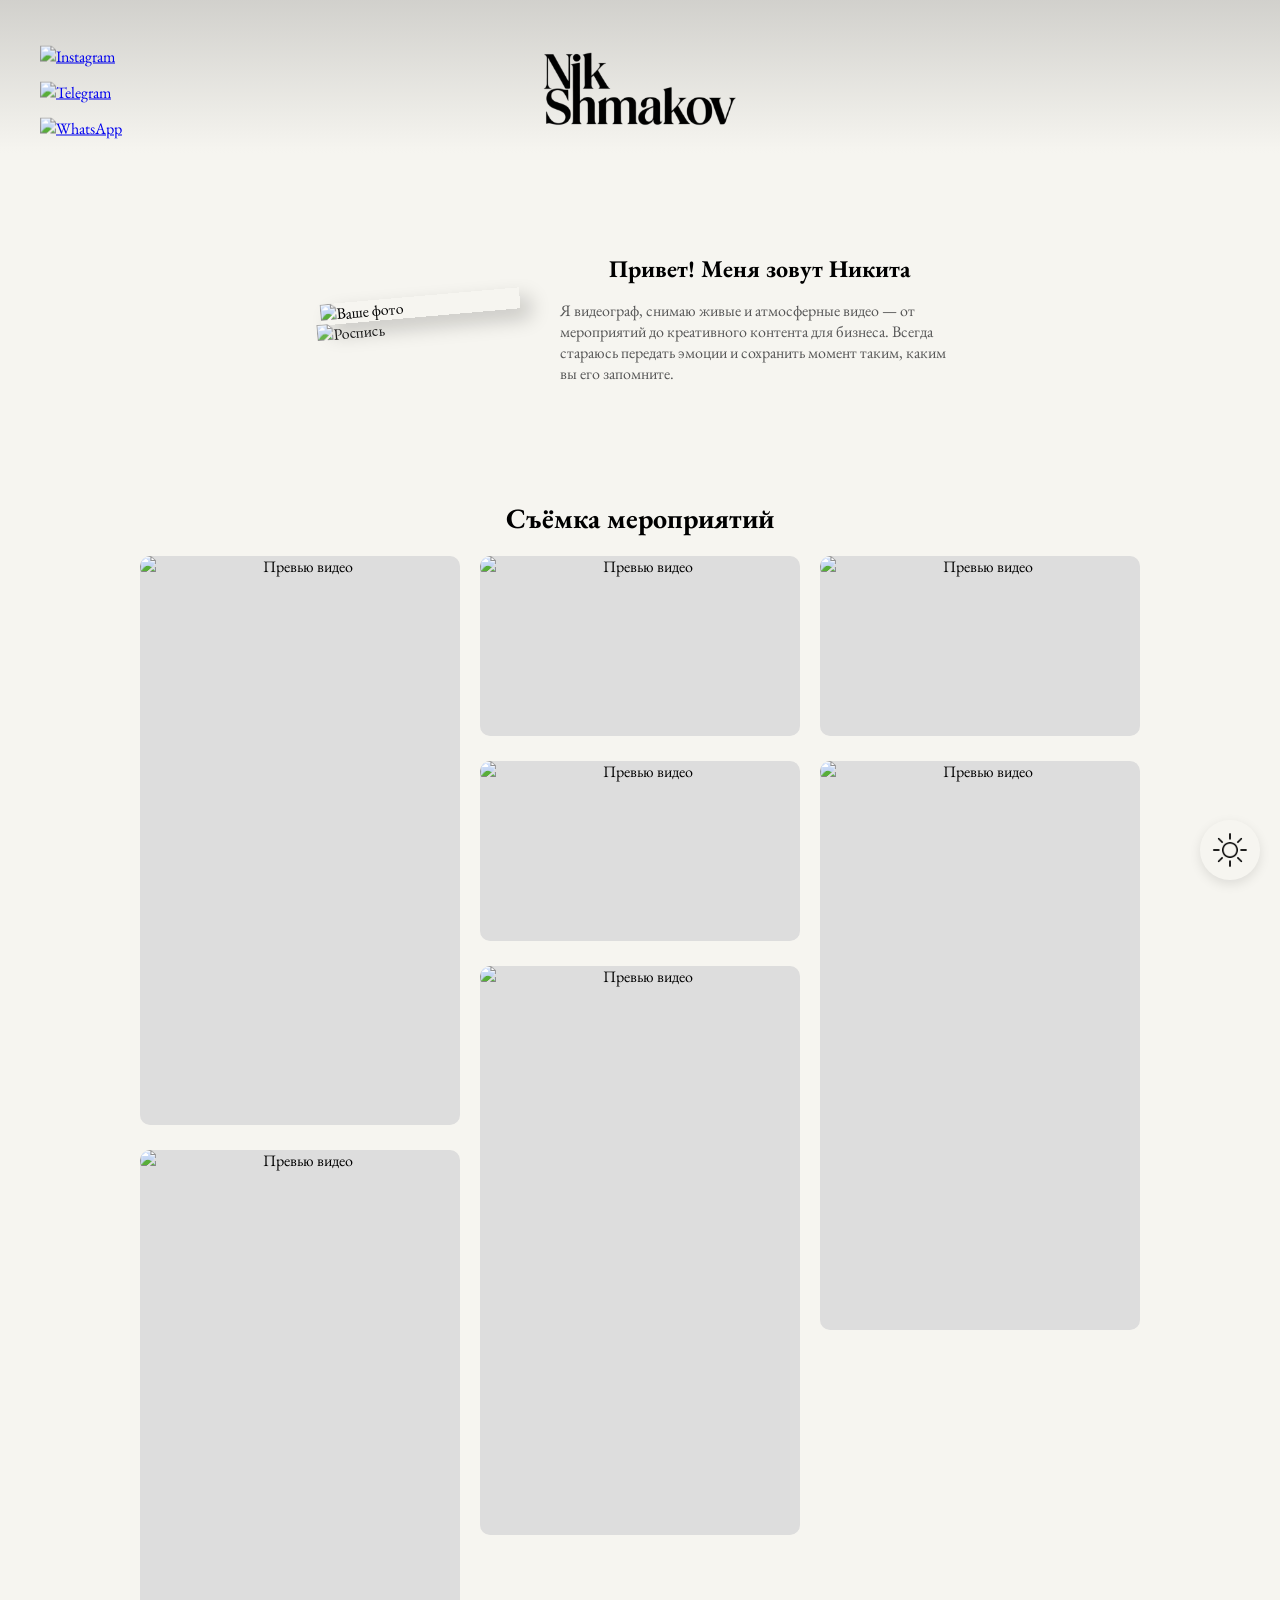
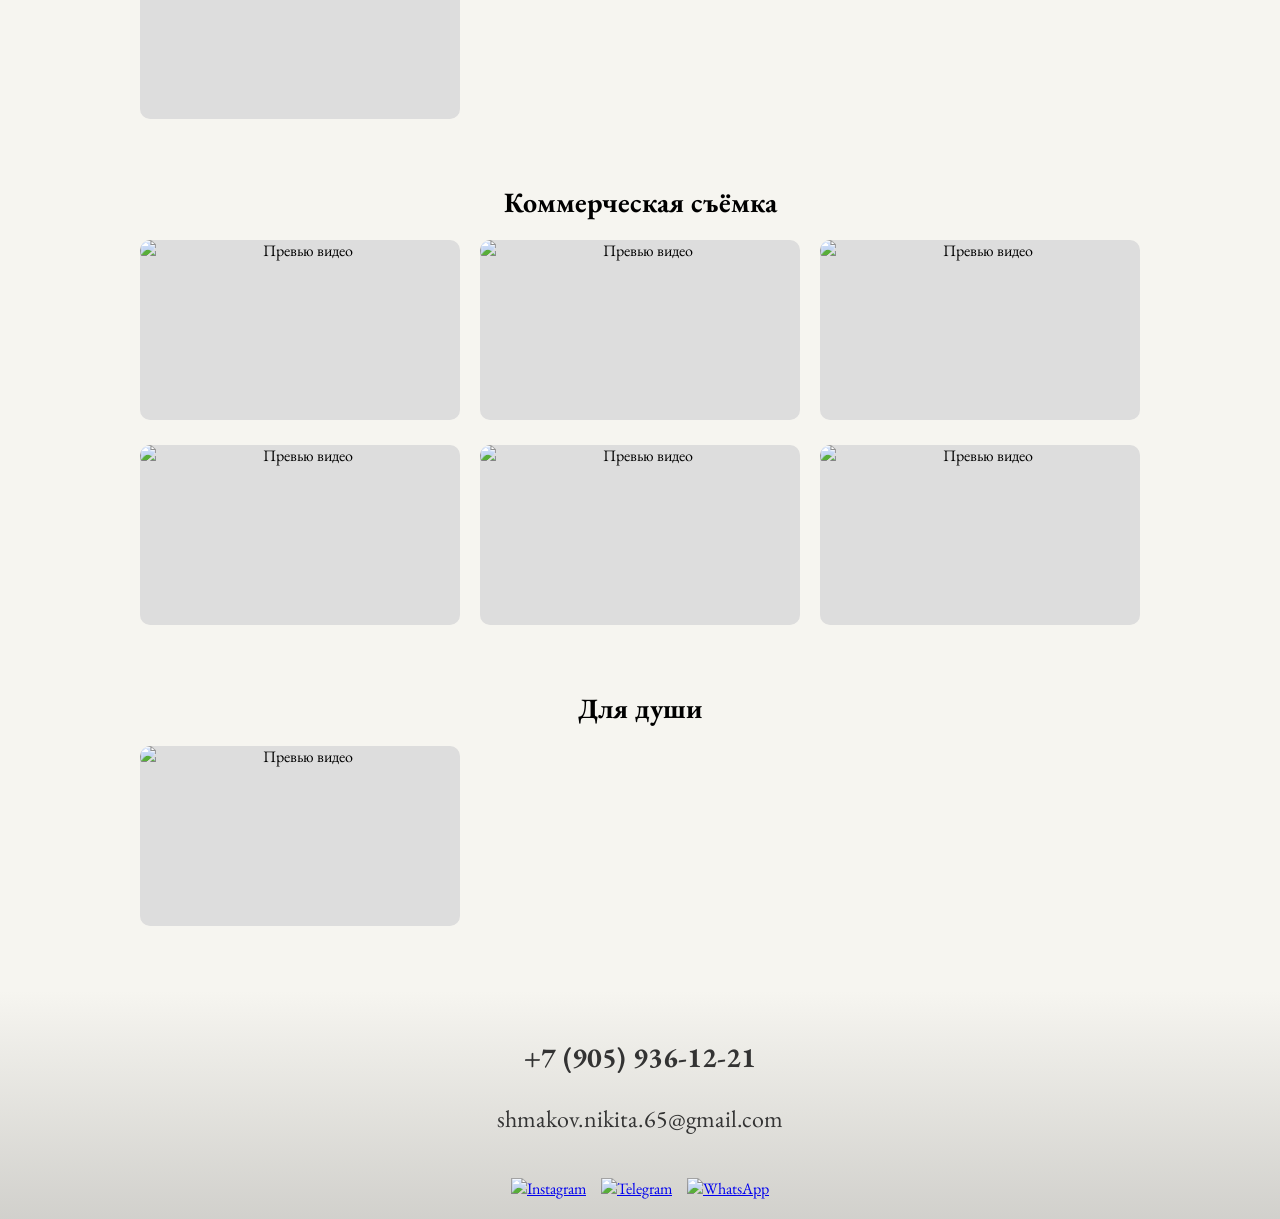
==== index.html @ 561782b1 "Update index.html" ====
<!DOCTYPE html>
<html lang="ru">
<head>
    <meta charset="UTF-8">
    <meta name="viewport" content="width=device-width, initial-scale=1.0">
    <link rel="stylesheet" href="style.css">
    <link rel="icon" type="image/x-icon" href="favicon.ico">
    <title>NikShamkov</title>
    <link href="https://fonts.googleapis.com/css2?family=EB+Garamond:wght@400..800&display=swap" rel="stylesheet">
    <script>
        function openModal(videoUrl) {
            document.getElementById("modalVideo").src = videoUrl;
            document.getElementById("videoModal").style.display = "block";
        }

        function closeModal() {
            document.getElementById("videoModal").style.display = "none";
            document.getElementById("modalVideo").src = "";
        }
    </script>
</head>
<body>
<header class="custom-header">
    <div class="social-icons">
        <a href="https://instagram.com/nikshmakovv" target="_blank">
            <img src="https://raw.githubusercontent.com/rainoff3/Nikshmakov-portfolio/main/icons/instagram.png" alt="Instagram">
        </a>
        <a href="https://t.me/nikshmakovv" target="_blank">
            <img src="https://raw.githubusercontent.com/rainoff3/Nikshmakov-portfolio/main/icons/telegram.png" alt="Telegram">
        </a>
        <a href="https://wa.me/89059361221" target="_blank">
            <img src="https://raw.githubusercontent.com/rainoff3/Nikshmakov-portfolio/main/icons/whatsapp.png" alt="WhatsApp">
        </a>
    </div>
    <div class="logo">
        <a href="#">
            <img src="logo2" alt="Логотип">
        </a>
    </div>
    <button id="theme-toggle">
        <img id="theme-icon" src="icons/sun.png" alt="theme toggle">
    </button>
</header>
<main>
    <section class="about-me">
        <div class="about-content">
            <div class="photo-wrapper">
                <img src="https://raw.githubusercontent.com/rainoff3/Nikshmakov-portfolio/main/i21.jpg" alt="Ваше фото" class="about-photo">
                <img src="https://raw.githubusercontent.com/rainoff3/Nikshmakov-portfolio/main/podpis.png" alt="Роспись" class="photo-signature">
            </div>
            <div class="about-text">
                <h2>Привет! Меня зовут Никита</h2>
                <p>Я видеограф, снимаю живые и атмосферные видео — от мероприятий до креативного контента для бизнеса. Всегда стараюсь передать эмоции и сохранить момент таким, каким вы его запомните.</p>
            </div>
        </div>
    </section>

    <section class="section">
        <h2>Съёмка мероприятий</h2>
        <div class="video-container">
             <div class="video-frame vertical" onclick="openModal('https://vkvideo.ru/video_ext.php?oid=-228483960&id=456239023&hd')">
                <img src="https://raw.githubusercontent.com/rainoff3/Nikshmakov-portfolio/main/previews/Wedding%232.png" alt="Превью видео">
            </div>
            <div class="video-frame vertical" onclick="openModal('https://vkvideo.ru/video_ext.php?oid=226153973&id=456239754&hd')">
                <img src="https://raw.githubusercontent.com/rainoff3/Nikshmakov-portfolio/main/previews/Devichnik.png" alt="Превью видео">
            </div>
            <div class="video-frame horizontal" onclick="openModal('https://vkvideo.ru/video_ext.php?oid=226153973&id=456239755&hd')">
                <img src="https://raw.githubusercontent.com/rainoff3/Nikshmakov-portfolio/main/previews/The Rooks.png" alt="Превью видео">
            </div>
            <div class="video-frame horizontal" onclick="openModal('https://vk.com/video_ext.php?oid=226153973&id=456239751&hd')">
                <img src="https://raw.githubusercontent.com/rainoff3/Nikshmakov-portfolio/main/previews/Wedding%231.png" alt="Превью видео">
            </div>
            <div class="video-frame vertical" onclick="openModal('https://vkvideo.ru/video_ext.php?oid=226153973&id=456239753&hd')">
                <img src="https://raw.githubusercontent.com/rainoff3/Nikshmakov-portfolio/main/previews/Birthday%231.png" alt="Превью видео">
            </div>
            <div class="video-frame horizontal" onclick="openModal('https://vk.com/video_ext.php?oid=226153973&id=456239750&hd')">
                <img src="https://raw.githubusercontent.com/rainoff3/Nikshmakov-portfolio/main/previews/Mp%231.png" alt="Превью видео">
            </div>
            <div class="video-frame vertical" onclick="openModal('https://vk.com/video_ext.php?oid=226153973&id=456239736&hd')">
                <img src="https://raw.githubusercontent.com/rainoff3/Nikshmakov-portfolio/main/previews/Soulmate1.png" alt="Превью видео">
            </div>
        </div>
    </section>

    <section class="section">
        <h2>Коммерческая съёмка</h2>
        <div class="video-container">
             <div class="video-frame horizontal" onclick="openModal('https://vk.com/video_ext.php?oid=226153973&id=456239757')">
                <img src="https://raw.githubusercontent.com/rainoff3/Nikshmakov-portfolio/main/previews/pottery.jpg" alt="Превью видео">
            </div>
            <div class="video-frame horizontal" onclick="openModal('https://vk.com/video_ext.php?oid=226153973&id=456239758&autoplay=1')">
                <img src="https://raw.githubusercontent.com/rainoff3/Nikshmakov-portfolio/main/previews/spa.jpg" alt="Превью видео">
            </div>
            <div class="video-frame horizontal" onclick="openModal('https://vkvideo.ru/video_ext.php?oid=226153973&id=456239748&hd=2')">
                <img src="https://raw.githubusercontent.com/rainoff3/Nikshmakov-portfolio/main/previews/altaybereg.png" alt="Превью видео">
            </div>
            <div class="video-frame horizontal" onclick="openModal('https://vkvideo.ru/video_ext.php?oid=226153973&id=456239752&hd')">
                <img src="https://raw.githubusercontent.com/rainoff3/Nikshmakov-portfolio/main/previews/Alexdrive.png" alt="Превью видео">
            </div>
            <div class="video-frame horizontal" onclick="openModal('https://vkvideo.ru/video_ext.php?oid=226153973&id=456239749&hd')">
                <img src="https://raw.githubusercontent.com/rainoff3/Nikshmakov-portfolio/main/previews/Cars.png" alt="Превью видео">
            </div>
            <div class="video-frame horizontal" onclick="openModal('https://vkvideo.ru/video_ext.php?oid=226153973&id=456239747&hd')">
                <img src="https://raw.githubusercontent.com/rainoff3/Nikshmakov-portfolio/main/previews/AltayBereg%232.png" alt="Превью видео">
            </div>
        </div>
    </section>

    <section class="section">
        <h2>Для души</h2>
        <div class="video-container">
            <div class="video-frame horizontal" onclick="openModal('https://vkvideo.ru/video_ext.php?oid=226153973&id=456239737&hd')">
                <img src="https://raw.githubusercontent.com/rainoff3/Nikshmakov-portfolio/main/previews/RusDusha.png" alt="Превью видео">
            </div>
        </div>
    </section>

    <footer>
        <div class="footer-contact">
            <p class="phone-number">+7 (905) 936-12-21</p>
            <p class="email">shmakov.nikita.65@gmail.com</p>
        </div>
        <div class="footer-icons">
            <a href="https://instagram.com/nikshmakovv" target="_blank">
                <img src="https://raw.githubusercontent.com/rainoff3/Nikshmakov-portfolio/main/icons/instagram.png" alt="Instagram">
            </a>
            <a href="https://t.me/nikshmakovv" target="_blank">
                <img src="https://raw.githubusercontent.com/rainoff3/Nikshmakov-portfolio/main/icons/telegram.png" alt="Telegram">
            </a>
            <a href="https://wa.me/89059361221" target="_blank">
                <img src="https://raw.githubusercontent.com/rainoff3/Nikshmakov-portfolio/main/icons/whatsapp.png" alt="WhatsApp">
            </a>
        </div>
    </footer>

    <div id="videoModal" class="modal">
        <div class="modal-content">
            <span class="close" onclick="closeModal()">&times;</span>
            <iframe id="modalVideo" src="" frameborder="0" allowfullscreen></iframe>
        </div>
    </div>

    <script src="script.js"></script>
</body>
</html>
---- style.css ----
/* Шрифт */
@import url('https://fonts.googleapis.com/css2?family=EB+Garamond:wght@400..800&display=swap');

/* Общие стили */
body {
    font-family: 'EB Garamond', serif;
    font-weight: 400;
    background-color: #f6f5f0;
    color: black;
    margin: 0;
    padding: 0;
}

h1, h2, h3 {
    font-weight: 700;
    text-align: center;
}

strong, em {
    font-weight: 800;
    font-style: italic;
}

/* Темная тема */
.dark-mode {
    background-color: #121212;
    color: white;
}

.dark-mode .about-me,
.dark-mode header {
    background-color: #121212;
}

.dark-mode .about-text p {
    color: #ccc;
}

.dark-mode .about-text h2,
.dark-mode .footer-contact,
.dark-mode .phone-number,
.dark-mode .email {
    color: white;
}

.dark-mode footer {
    background: linear-gradient(to top, rgba(18,18,18,0.9), rgba(30,30,30,0.6), rgba(18,18,18,0.2), #121212);
    color: white;
}

.dark-mode .footer-icons img,
.dark-mode .logo img,
.dark-mode .social-icons img {
    filter: brightness(0) invert(1);
}

.dark-mode .video-frame {
    background: #1e1e1e;
    box-shadow: 0 4px 12px rgba(255,255,255,0.1);
}

.dark-mode .video-caption {
    color: #bbb;
}

.dark-mode button {
    background: #333;
    color: #fff;
    border: 1px solid #555;
}

.dark-mode a {
    color: #4da8da;
}

/* Кнопка смены темы */
#theme-toggle {
    position: fixed;
    bottom: 20px;
    right: 20px;
    width: 60px;
    height: 60px;
    background: transparent;
    border: none;
    border-radius: 50%;
    cursor: pointer;
    display: flex;
    justify-content: center;
    align-items: center;
    box-shadow: 0 4px 12px rgba(0, 0, 0, 0.1);
}

#theme-icon {
    width: 40px;
    height: 40px;
    object-fit: cover;
    transition: opacity 0.3s ease-in-out;
}

/* Хеддер */
header {
    display: flex;
    justify-content: center;
    align-items: center;
    position: relative;
    padding: 20px 0;
    background: linear-gradient(to bottom, rgba(0,0,0,0.15), #f6f5f0);
}

.logo img {
    width: 200px;
    height: auto;
    margin-top: 30px;
}

/* Соцсети */
.social-icons {
    position: absolute;
    left: 40px;
    top: 60%;
    transform: translateY(-50%);
    display: flex;
    flex-direction: column;
    gap: 15px;
}

.social-icons img {
    width: 30px;
    height: auto;
    transition: transform 0.2s ease;
}

.social-icons img:hover {
    transform: scale(1.1);
}

/* Контент */
.main-content {
    text-align: center;
    padding: 20px;
}

h2 {
    font-size: 28px;
    font-weight: bold;
    margin: 40px 0 20px 0;
}

/* Блок обо мне */
.about-me {
    display: flex;
    justify-content: center;
    align-items: center;
    padding: 60px 20px;
    background-color: #f6f5f0;
}

.about-content {
    display: flex;
    align-items: center;
    gap: 40px;
}

.photo-wrapper {
    position: relative;
    transform: rotate(-5deg);
    box-shadow: 10px 10px 20px rgba(0,0,0,0.2);
}

.about-photo {
    display: block;
    width: 200px;
    height: auto;
}

.photo-signature {
    position: absolute;
    bottom: -20px;
    right: -45px;
    width: 250px;
    opacity: 0.9;
}

.about-text {
    max-width: 400px;
}

.about-text h2 {
    font-size: 24px;
    margin-bottom: 10px;
}

.about-text p {
    font-size: 16px;
    color: #555;
}

/* Видео */
.section {
    text-align: center;
    margin-bottom: 40px;
}

.video-container {
    column-count: 3; /* можно поменять на 2 или 4 для адаптивности */
    column-gap: 20px;
    max-width: 1000px;
    margin: 0 auto;
}

.video-frame {
    display: inline-block;
    width: 100%;
    margin-bottom: 20px;
    border-radius: 10px;
    overflow: hidden;
    background: #ddd;
    transition: transform 0.2s ease-out, box-shadow 0.2s ease-out;
    break-inside: avoid;
}

.video-frame:hover {
    transform: scale(1.05);
    box-shadow: 0 4px 12px rgba(0, 0, 0, 0.2);
}

.video-frame video,
.video-frame img {
    width: 100%;
    height: auto;
    object-fit: cover;
    display: block;
    border-radius: 10px;
}

/* Если хочешь немного подогнать высоту вручную — можешь оставить */
.video-frame.vertical {
    aspect-ratio: 9 / 16;
}

.video-frame.horizontal {
    aspect-ratio: 16 / 9;
}

.video-caption-container {
    display: flex;
    justify-content: center;
    gap: 20px;
    margin-top: 20px;
}

.video-caption {
    width: 100%;
    max-width: 500px;
    font-size: 16px;
    color: #333;
    text-align: left;
    margin-top: 10px;
}


/* Модалка */
.modal {
    display: none;
    position: fixed;
    z-index: 1000;
    left: 0;
    top: 0;
    width: 100%;
    height: 100%;
    background-color: rgba(0,0,0,0.8);
    align-items: center;
    justify-content: center;
    opacity: 0;
    transition: opacity 0.3s ease-in-out;
}

.modal-content {
    position: relative;
    width: 80%;
    max-width: 900px;
    background: black;
    border-radius: 10px;
    overflow: hidden;
}

#modalVideo {
    width: 100%;
    height: 500px;
}

.close {
    position: absolute;
    top: 10px;
    right: 15px;
    font-size: 30px;
    color: white;
    cursor: pointer;
}

/* Футер */
footer {
    background: linear-gradient(to top, rgba(0,0,0,0.15), #f6f5f0);
    color: #333;
    padding: 20px;
    text-align: center;
    display: flex;
    flex-direction: column;
    align-items: center;
}

.footer-contact {
    margin-bottom: 10px;
}

.phone-number {
    font-family: 'EB Garamond', sans-serif;
    font-size: 28px;
    font-weight: bold;
    color: #333;
}

.email {
    font-family: 'EB Garamond', serif;
    font-size: 24px;
    color: #333;
}

.footer-icons {
    display: flex;
    justify-content: center;
    gap: 15px;
    margin-top: 10px;
}

.footer-icons img {
    width: 40px;
    height: auto;
}

/* Адаптив */
@media (max-width: 768px) {
    .social-icons {
        left: 20px;
        gap: 10px;
    }

    .social-icons img {
        width: 24px;
    }

    .about-content {
        flex-direction: column;
        text-align: center;
    }

    .photo-wrapper {
        transform: none;
    }

    .photo-signature {
        bottom: -10px;
        right: -20px;
        width: 200px;
    }

    .video-container {
        display: flex;
        flex-direction: column;
        align-items: center;
    }

    .video-frame {
        width: 350px;
        height: auto;
    }

    .video-caption {
        width: 350px;
    }

    .phone-number {
        font-size: 24px;
    }

    .email {
        font-size: 20px;
    }

    .footer-icons {
        gap: 10px;
    }

    .footer-icons img {
        width: 30px;
    }
}
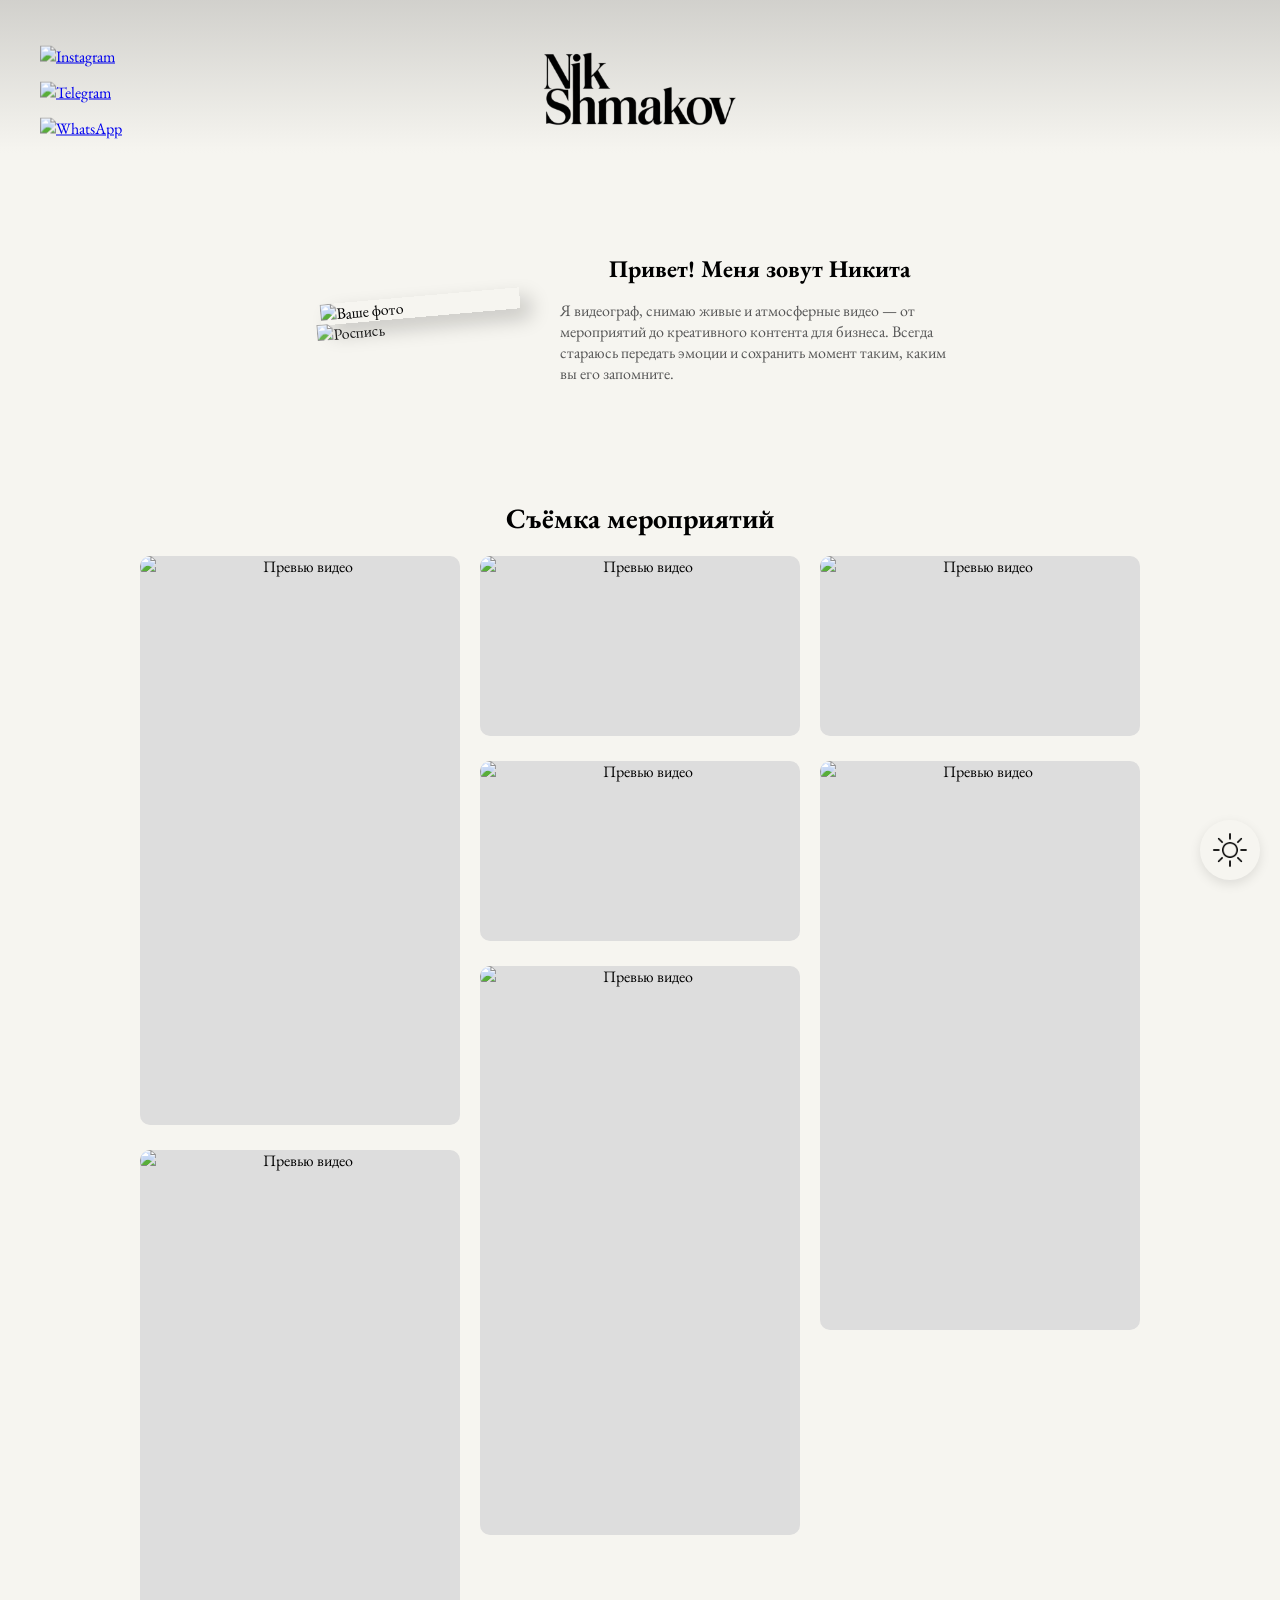
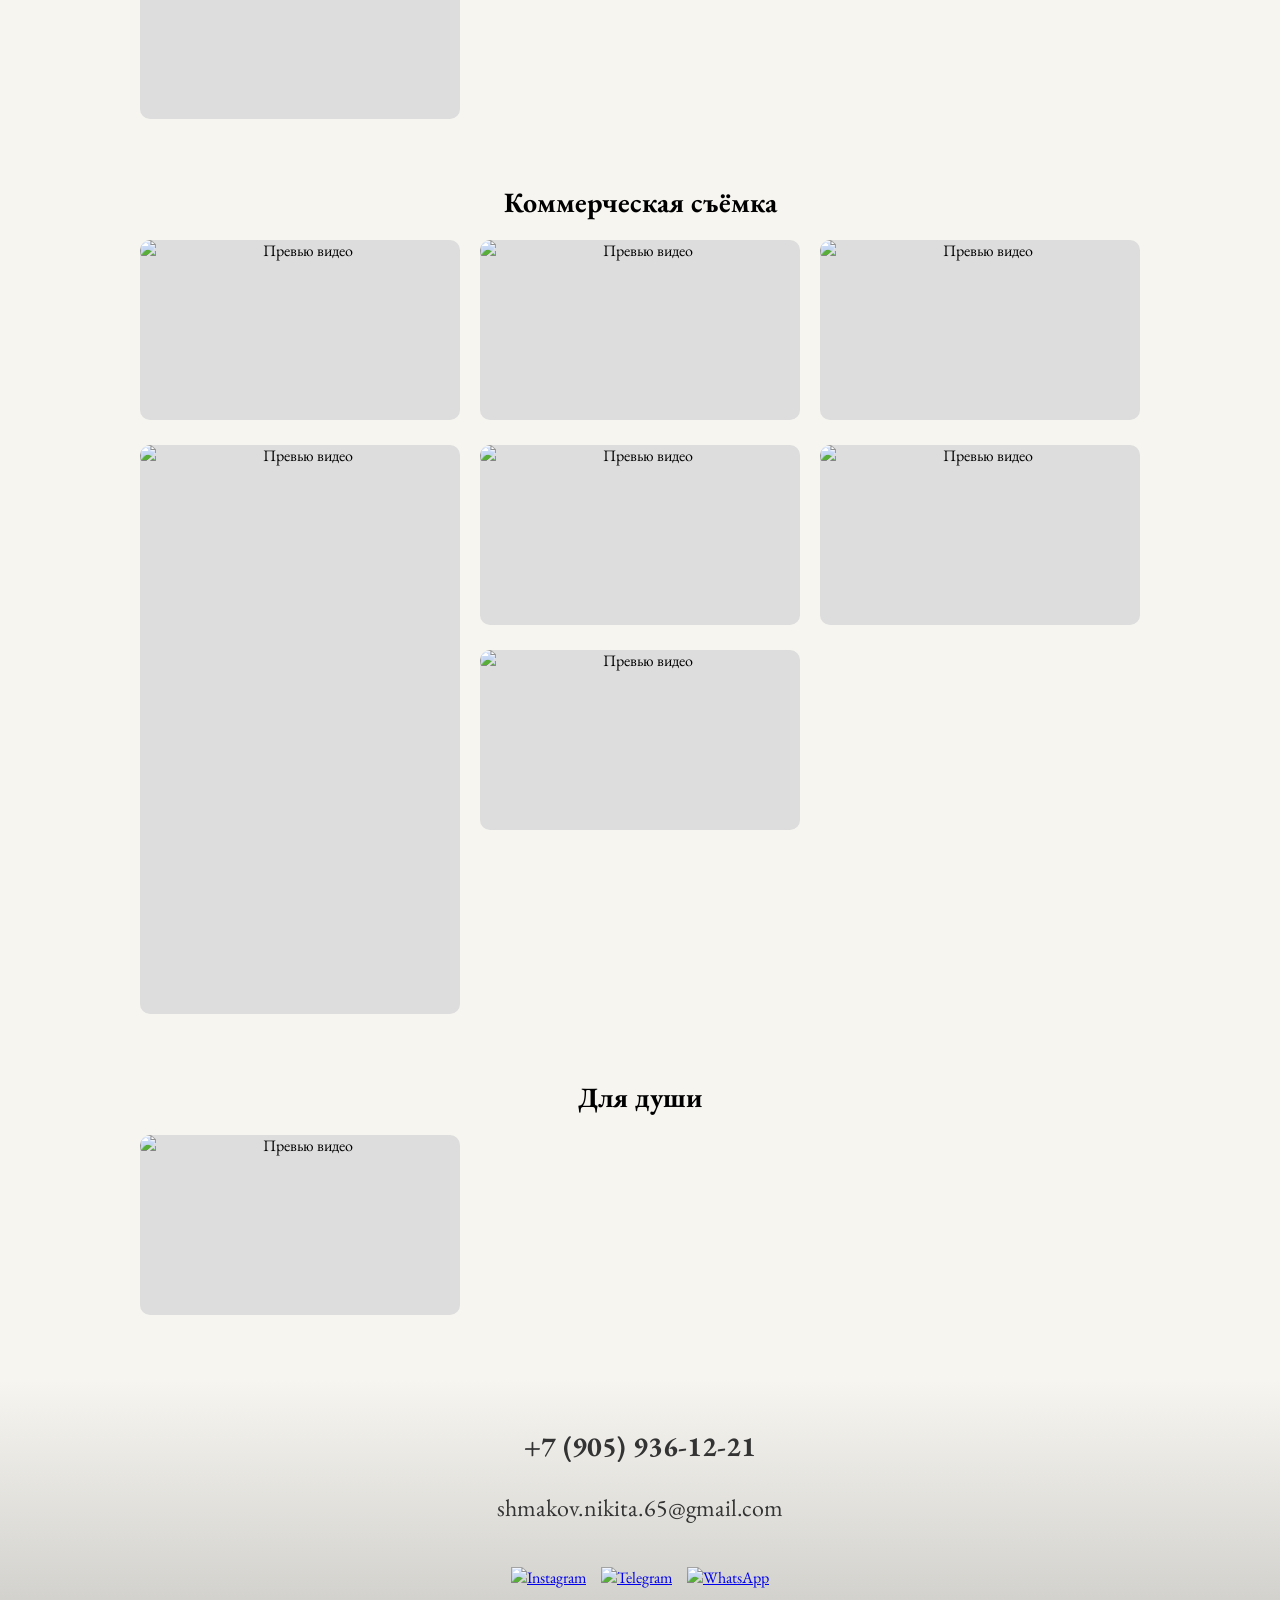
==== commit 748bc96b: "Update index.html" ====
--- a/index.html
+++ b/index.html
@@ -88,6 +88,9 @@
              <div class="video-frame horizontal" onclick="openModal('https://vk.com/video_ext.php?oid=226153973&id=456239757')">
                 <img src="https://raw.githubusercontent.com/rainoff3/Nikshmakov-portfolio/main/previews/pottery.jpg" alt="Превью видео">
             </div>
+            <div class="video-frame vertical" onclick="openModal('https://vk.com/video_ext.php?oid=226153973&id=456239759&autoplay=1')">
+                <img src="https://raw.githubusercontent.com/rainoff3/Nikshmakov-portfolio/main/previews/katee_z.jpg" alt="Превью видео">
+            </div>
             <div class="video-frame horizontal" onclick="openModal('https://vk.com/video_ext.php?oid=226153973&id=456239758&autoplay=1')">
                 <img src="https://raw.githubusercontent.com/rainoff3/Nikshmakov-portfolio/main/previews/spa.jpg" alt="Превью видео">
             </div>
@@ -154,3 +157,4 @@
 
 
 
+
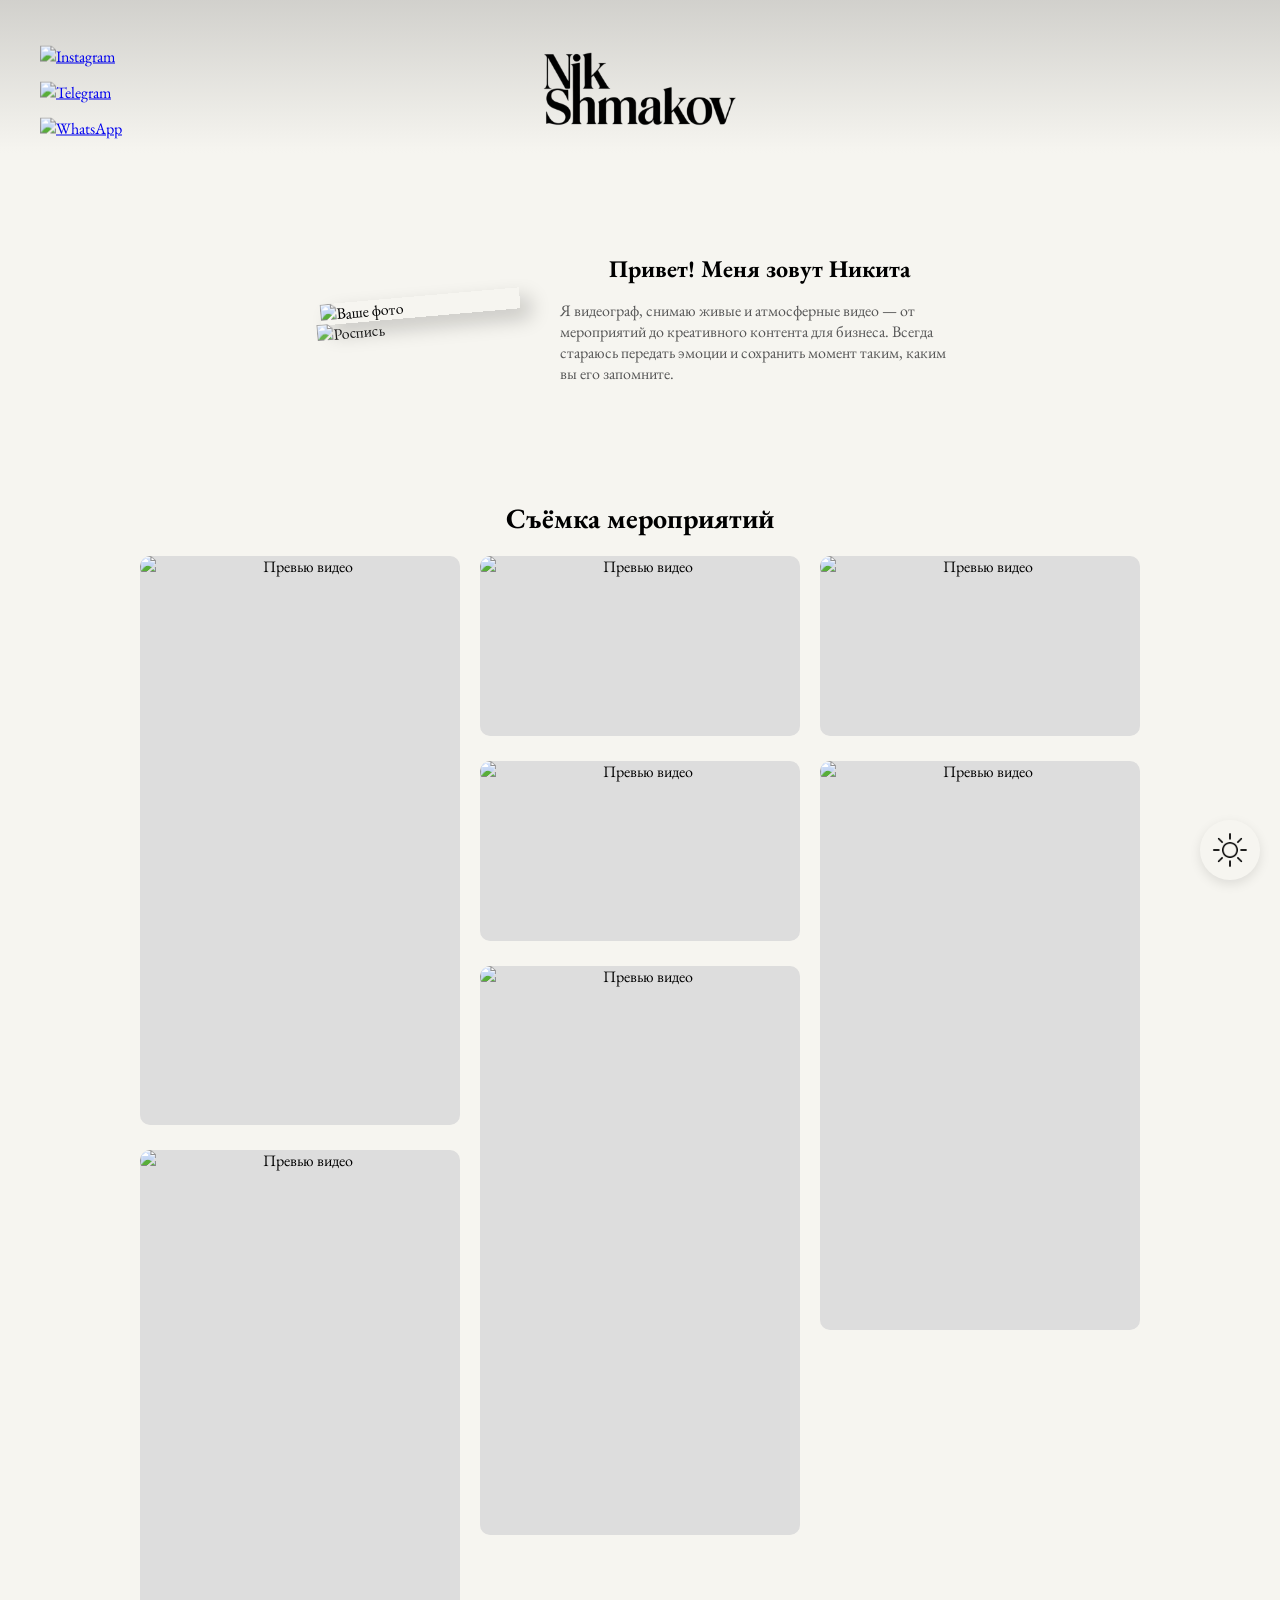
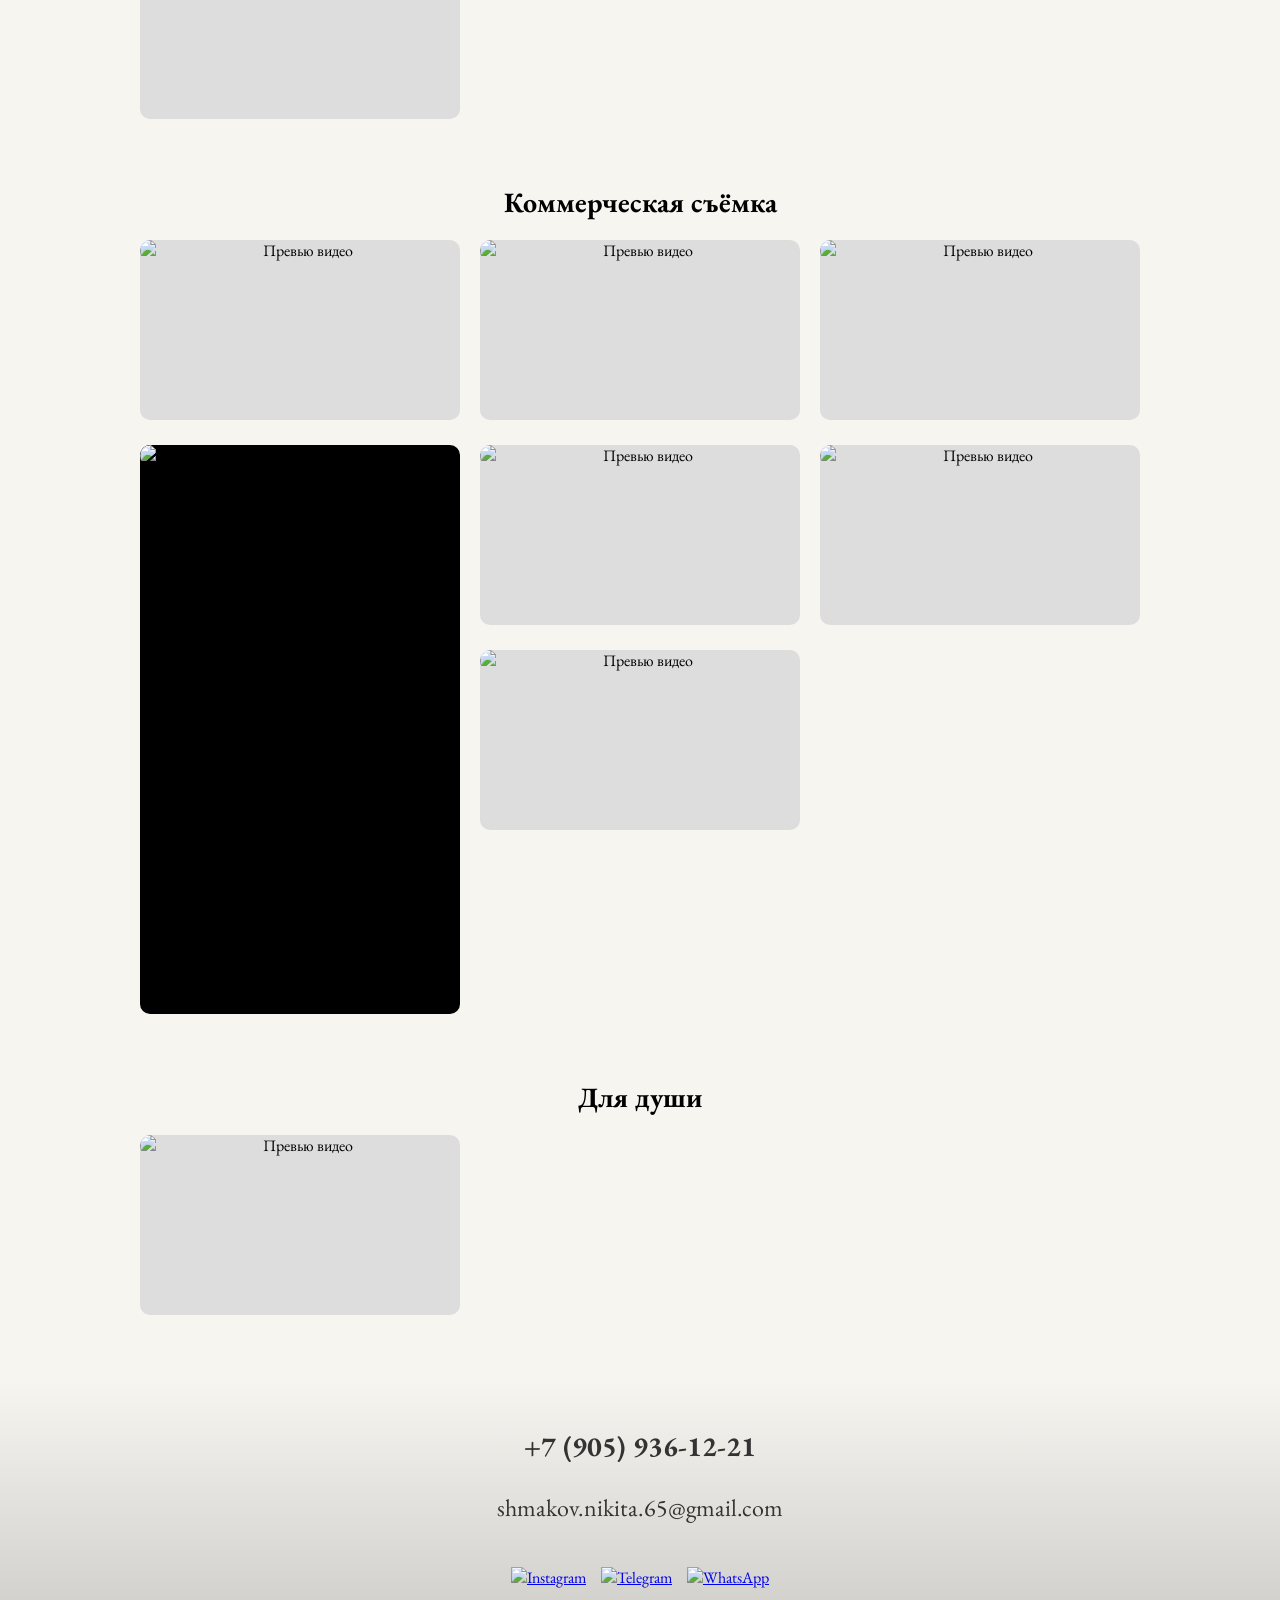
==== commit 1f821b65: "Update index.html" ====
--- a/index.html
+++ b/index.html
@@ -88,7 +88,7 @@
              <div class="video-frame horizontal" onclick="openModal('https://vk.com/video_ext.php?oid=226153973&id=456239757')">
                 <img src="https://raw.githubusercontent.com/rainoff3/Nikshmakov-portfolio/main/previews/pottery.jpg" alt="Превью видео">
             </div>
-            <div class="video-frame vertical" onclick="openModal('https://vk.com/video_ext.php?oid=226153973&id=456239759&autoplay=1')">
+            <div class="video-frame vertical" onclick="openModal('https://vk.com/video_ext.php?oid=226153973&id=456239759&autoplay=1" width="325" height="646" style="background-color: #000" allow="autoplay; encrypted-media; fullscreen; ')">
                 <img src="https://raw.githubusercontent.com/rainoff3/Nikshmakov-portfolio/main/previews/katee_z.jpg" alt="Превью видео">
             </div>
             <div class="video-frame horizontal" onclick="openModal('https://vk.com/video_ext.php?oid=226153973&id=456239758&autoplay=1')">
@@ -158,3 +158,4 @@
 
 
 
+
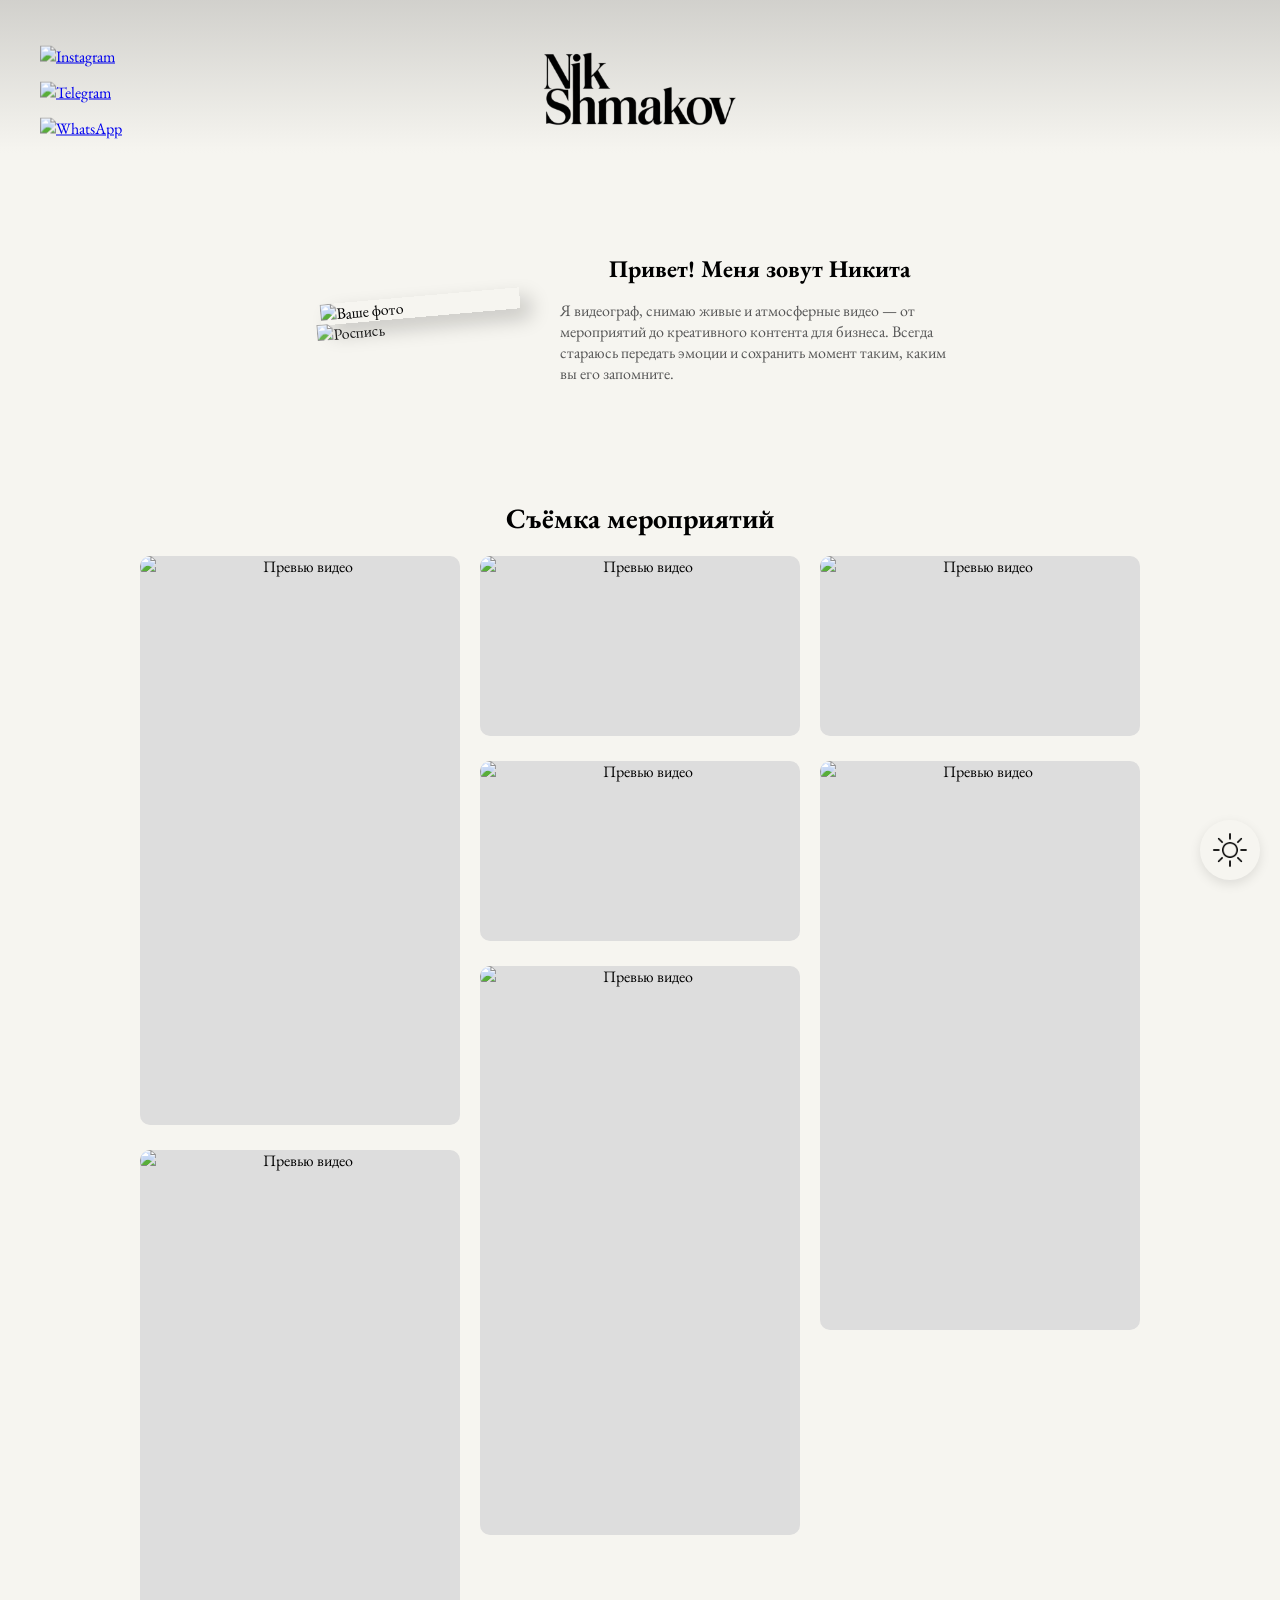
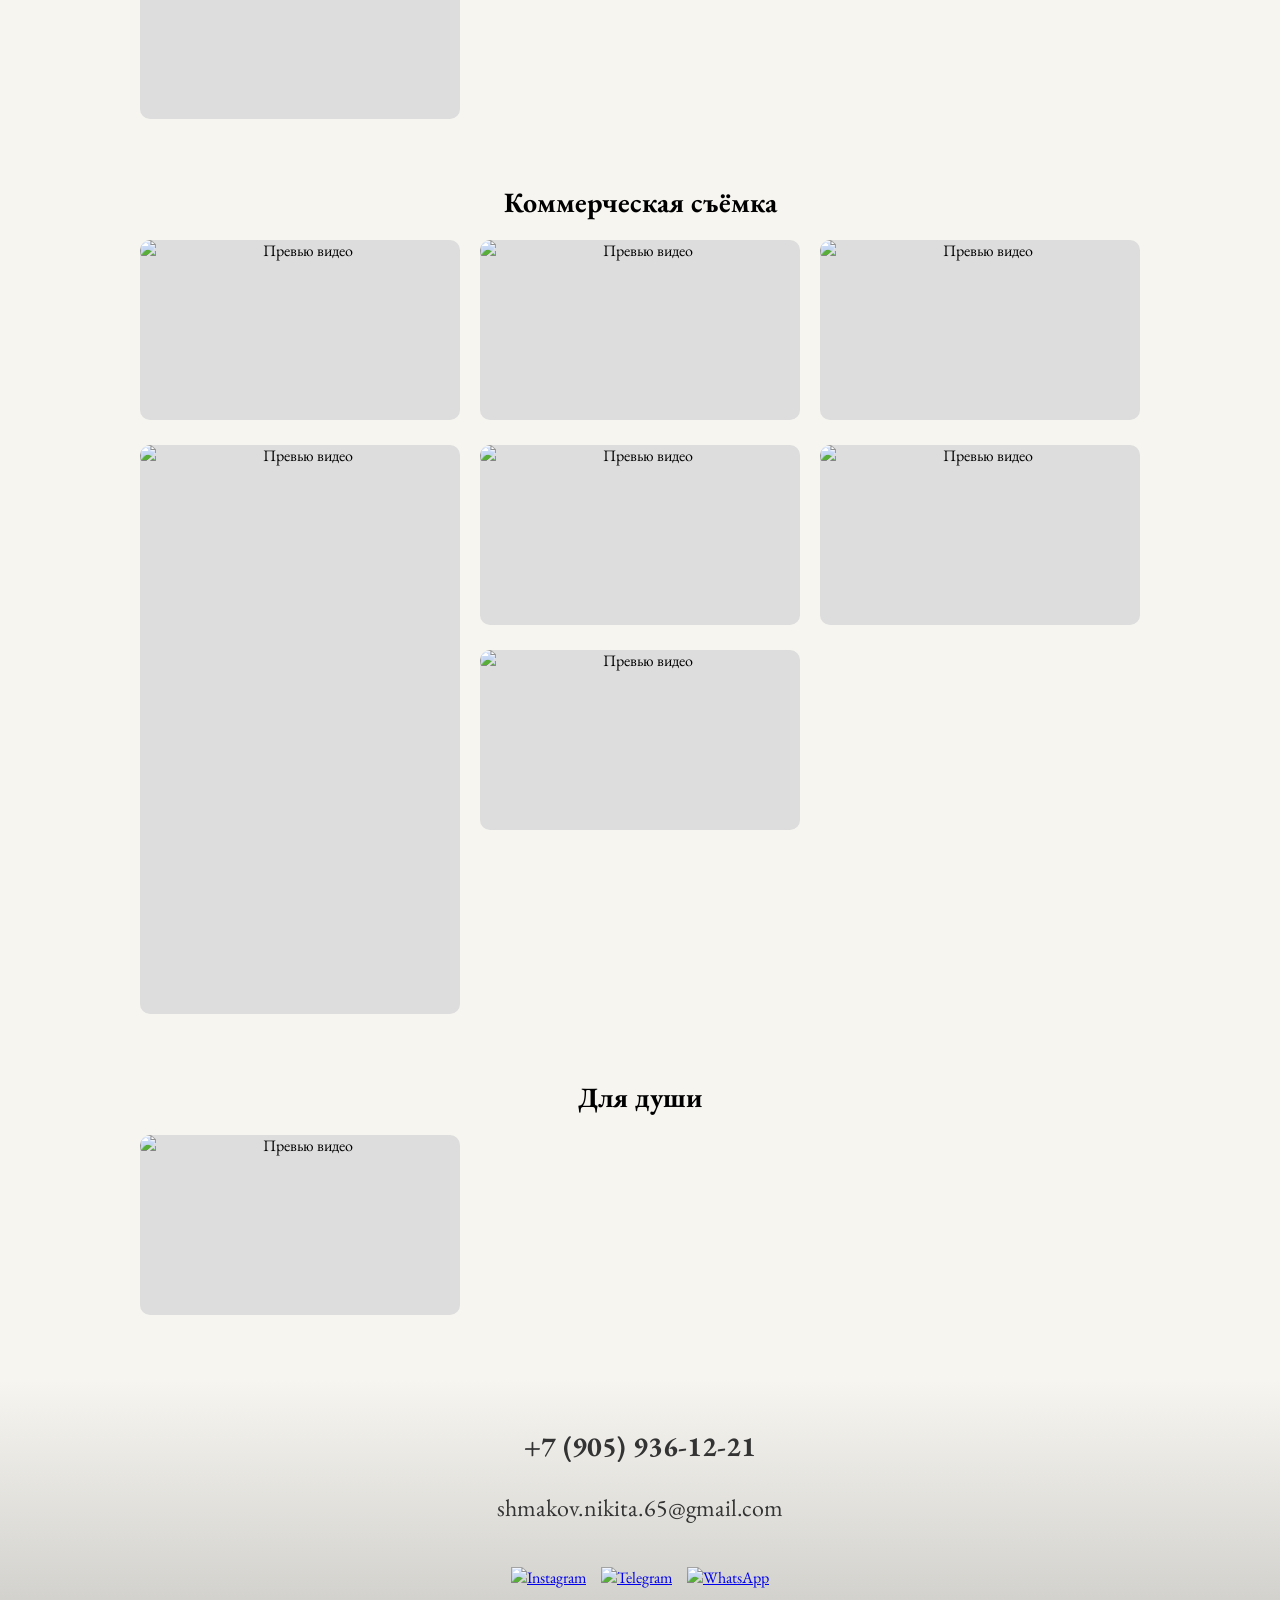
==== commit c0812d2e: "Update index.html" ====
--- a/index.html
+++ b/index.html
@@ -88,7 +88,7 @@
              <div class="video-frame horizontal" onclick="openModal('https://vk.com/video_ext.php?oid=226153973&id=456239757')">
                 <img src="https://raw.githubusercontent.com/rainoff3/Nikshmakov-portfolio/main/previews/pottery.jpg" alt="Превью видео">
             </div>
-            <div class="video-frame vertical" onclick="openModal('https://vk.com/video_ext.php?oid=226153973&id=456239759&autoplay=1" width="325" height="646" style="background-color: #000" allow="autoplay; encrypted-media; fullscreen; ')">
+            <div class="video-frame vertical" onclick="openModal('https://vk.com/video_ext.php?oid=226153973&id=456239759&autoplay=1" fullscreen; ')">
                 <img src="https://raw.githubusercontent.com/rainoff3/Nikshmakov-portfolio/main/previews/katee_z.jpg" alt="Превью видео">
             </div>
             <div class="video-frame horizontal" onclick="openModal('https://vk.com/video_ext.php?oid=226153973&id=456239758&autoplay=1')">
@@ -159,3 +159,4 @@
 
 
 
+
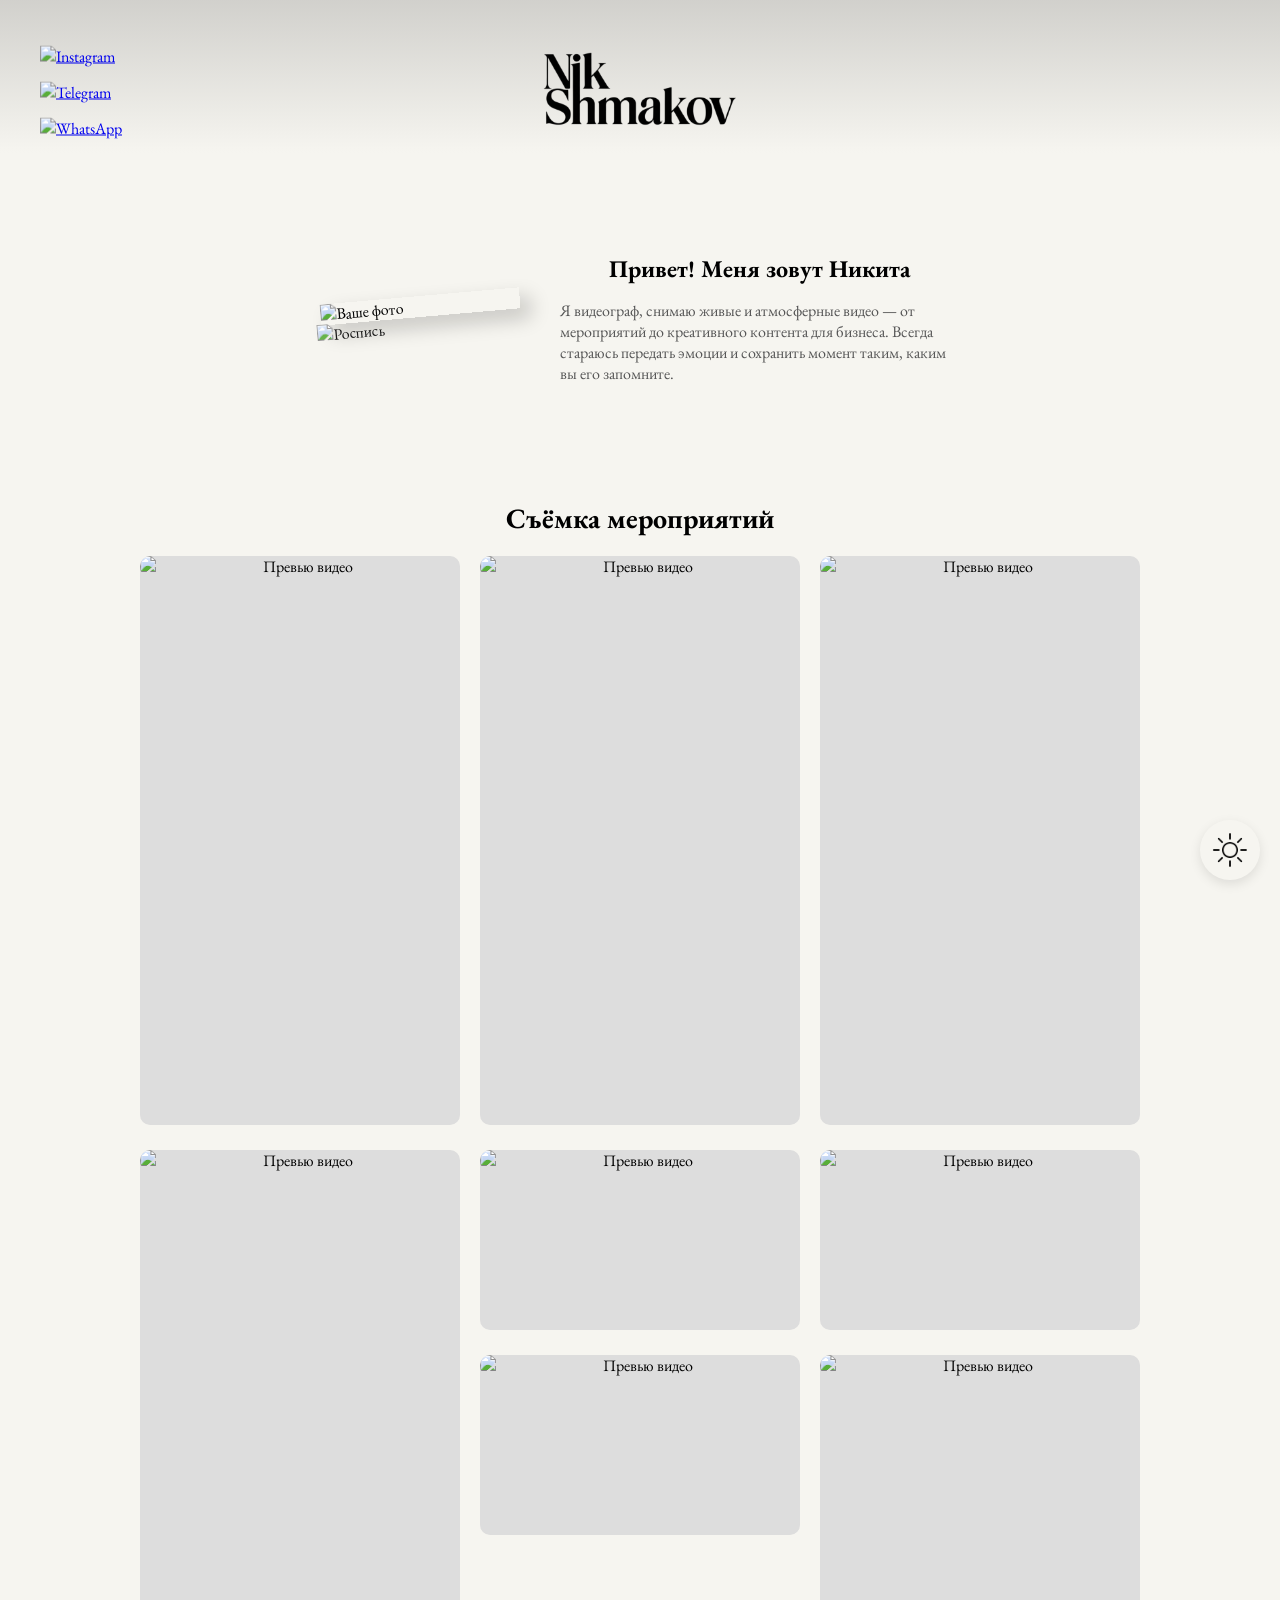
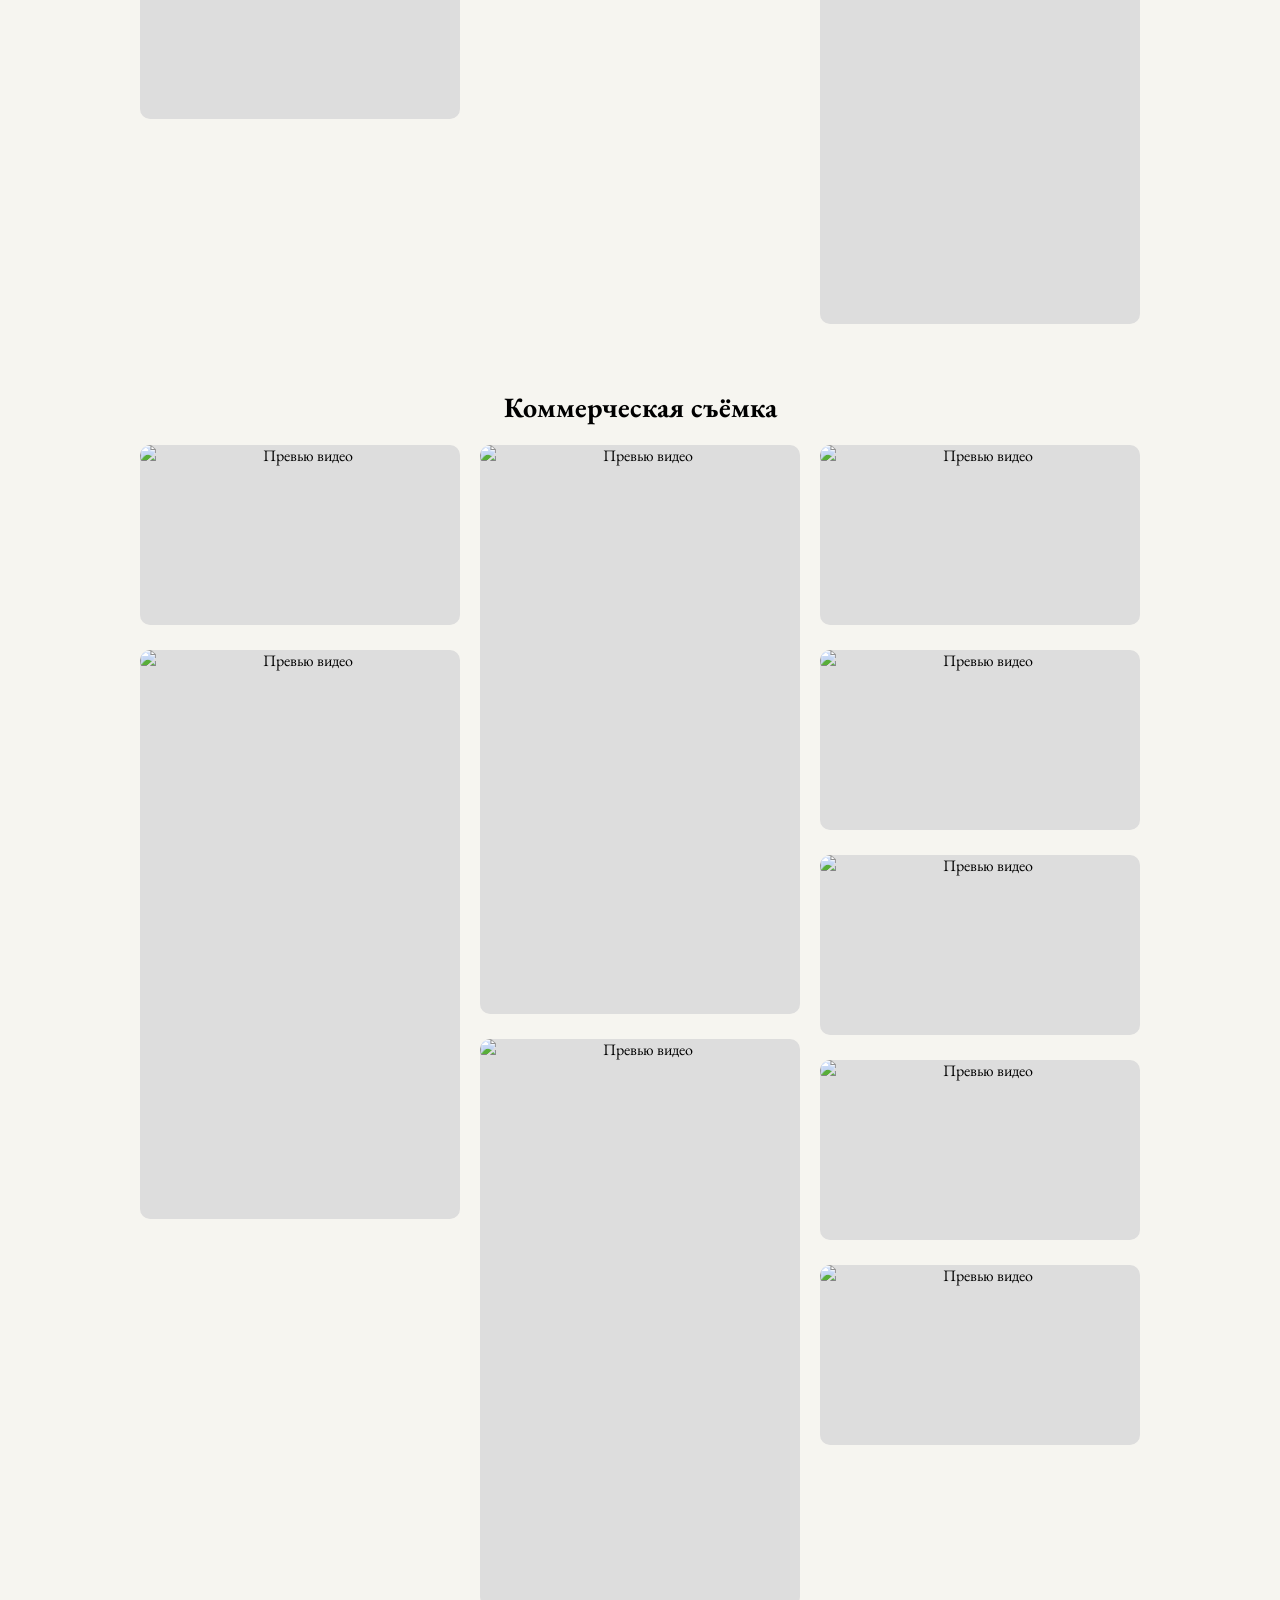
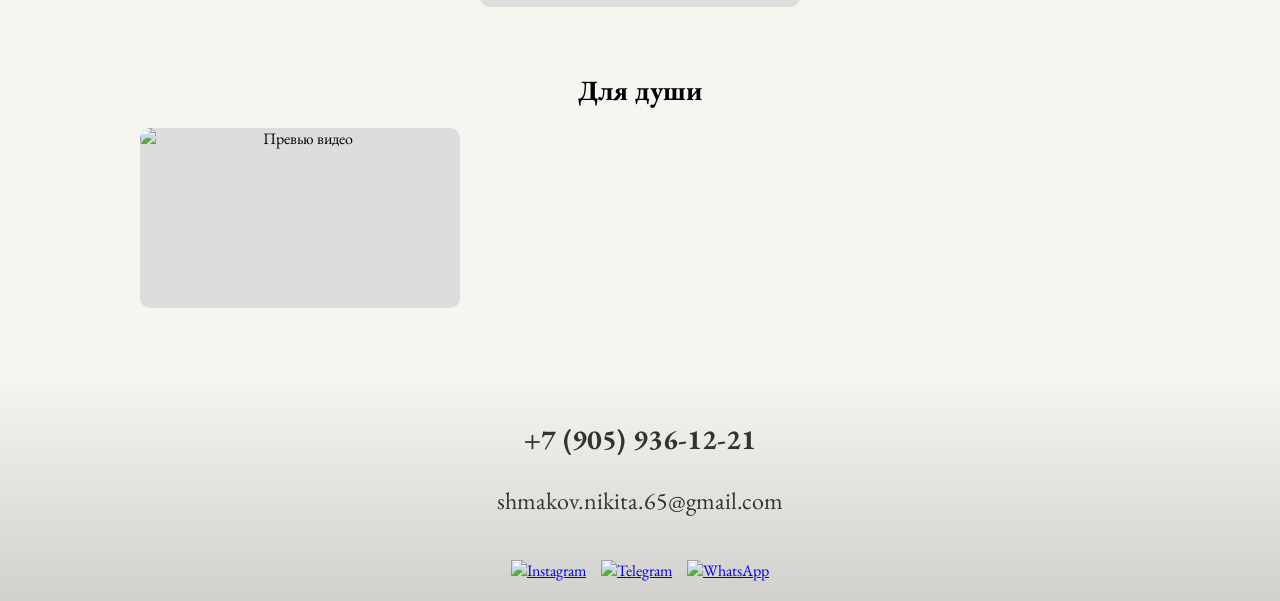
==== commit 016d929d: "Update index.html" ====
--- a/index.html
+++ b/index.html
@@ -61,6 +61,9 @@
              <div class="video-frame vertical" onclick="openModal('https://vkvideo.ru/video_ext.php?oid=-228483960&id=456239023&hd')">
                 <img src="https://raw.githubusercontent.com/rainoff3/Nikshmakov-portfolio/main/previews/Wedding%232.png" alt="Превью видео">
             </div>
+            <div class="video-frame vertical" onclick="openModal('https://vk.com/video_ext.php?oid=226153973&id=456239763&autoplay=1')">
+                <img src="https://raw.githubusercontent.com/rainoff3/Nikshmakov-portfolio/main/previews/wedding3.jpg" alt="Превью видео">
+            </div>
             <div class="video-frame vertical" onclick="openModal('https://vkvideo.ru/video_ext.php?oid=226153973&id=456239754&hd')">
                 <img src="https://raw.githubusercontent.com/rainoff3/Nikshmakov-portfolio/main/previews/Devichnik.png" alt="Превью видео">
             </div>
@@ -88,8 +91,14 @@
              <div class="video-frame horizontal" onclick="openModal('https://vk.com/video_ext.php?oid=226153973&id=456239757')">
                 <img src="https://raw.githubusercontent.com/rainoff3/Nikshmakov-portfolio/main/previews/pottery.jpg" alt="Превью видео">
             </div>
-            <div class="video-frame vertical" onclick="openModal('https://vk.com/video_ext.php?oid=226153973&id=456239759&autoplay=1" fullscreen; ')">
+            <div class="video-frame vertical" onclick="openModal('https://vk.com/video_ext.php?oid=226153973&id=456239761&autoplay=1')">
                 <img src="https://raw.githubusercontent.com/rainoff3/Nikshmakov-portfolio/main/previews/katee_z.jpg" alt="Превью видео">
+            </div>
+           <div class="video-frame vertical" onclick="openModal('https://vk.com/video_ext.php?oid=226153973&id=456239765&autoplay=1')">
+                <img src="https://raw.githubusercontent.com/rainoff3/Nikshmakov-portfolio/main/previews/baloons.jpg" alt="Превью видео">
+            </div>
+            <div class="video-frame vertical" onclick="openModal('https://vk.com/video_ext.php?oid=226153973&id=456239764&autoplay=1')">
+                <img src="https://raw.githubusercontent.com/rainoff3/Nikshmakov-portfolio/main/previews/megapolis.jpg" alt="Превью видео">
             </div>
             <div class="video-frame horizontal" onclick="openModal('https://vk.com/video_ext.php?oid=226153973&id=456239758&autoplay=1')">
                 <img src="https://raw.githubusercontent.com/rainoff3/Nikshmakov-portfolio/main/previews/spa.jpg" alt="Превью видео">
@@ -160,3 +169,5 @@
 
 
 
+
+
